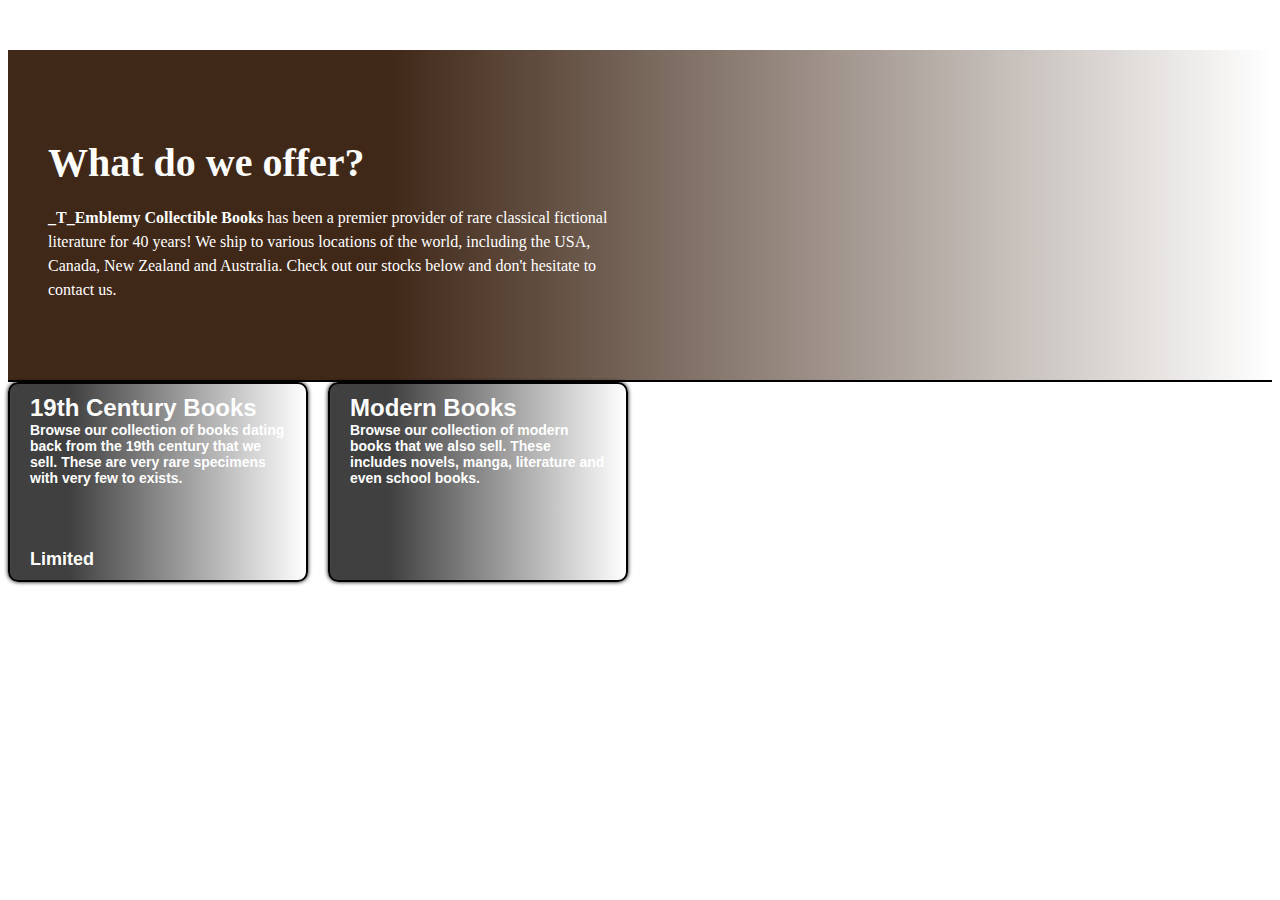
==== index.html @ ff2fe2c2 "Update index.html" ====
<html lang="en">
<head>
  <title>Home | T_Emblemy Collectible Books</title>
  <meta name="viewport" content="width=device-width, initial-scale=1.0">
  <link rel="stylesheet" href="/temblemy/assignment.css">
  <link rel="icon" href="/temblemy/images/logo.png" type="image/png">
  <style>
    .overview {
      display: flex;
      color: white;
      justify-content: space-between;
      align-items: center;
      margin-top: 50px;
      padding: 30px 40px 30px 40px;
      border-bottom: 2px solid black;
      background: linear-gradient(to right, RGBA(64, 40, 24, 256) 30%, rgba(64,40, 24, 0) 100%),
      url("/temblemy/images/bg1.png");
      background-size: cover;
      background-repeat: no-repeat;
      background-position: right;
    }

    .overview .content {
      max-width: 50%;
    }

    .overview h1 {
      font-size: 2.5rem;
      margin-bottom: 20px;
    }

    .overview p {
      font-size: 1.0rem;
      line-height: 1.5;
    }

    .categorychoice {
      display: flex;
      flex-wrap: wrap;
      gap: 20px;
    }
    
    .b1 {
      display: flex;
      flex-direction: column;
      justify-content: space-between;
      padding: 10px 20px;
      border: 2px solid #000;
      width: 300px;
      height: 200px;
      border-radius: 10px;
      cursor: pointer;
      font-size: 1rem;
      font-weight: bold;
      color: white;
      background: linear-gradient(to right, RGBA(64, 64, 64, 256) 20%, rgba(80, 52, 30, 0) 100%),
      url("/temblemy/images/bg2.png");
      background-size: cover;
      background-repeat: no-repeat;
      background-position: right;
      box-shadow: 0px 0px 4px black;
      transition: 0.1s;
    }
    .b1:hover {
      background: linear-gradient(to right, RGBA(128, 128, 128, 256) 20%, rgba(80, 52, 30, 0) 100%),
      url("/temblemy/images/bg2.png");
      background-size: cover;
      background-repeat: no-repeat;
      background-position: right;
      scale: 102.5%;
    }

    .b2 {
      display: flex;
      flex-direction: column;
      justify-content: space-between;
      padding: 10px 20px;
      border: 2px solid #000;
      width: 300px;
      height: 200px;
      border-radius: 10px;
      cursor: pointer;
      font-size: 1rem;
      font-weight: bold;
      color: white;
      background: linear-gradient(to right, RGBA(64, 64, 64, 256) 20%, rgba(80, 52, 30, 0) 100%),
      url("/temblemy/images/bg3.png");
      background-size: cover;
      background-repeat: no-repeat;
      background-position: right;
      box-shadow: 0px 0px 4px black;
      transition: 0.1s;
    }
    .b2:hover {
      background: linear-gradient(to right, RGBA(128, 128, 128, 256) 20%, rgba(80, 52, 30, 0) 100%),
      url("/temblemy/images/bg3.png");
      background-size: cover;
      background-repeat: no-repeat;
      background-position: right;
      scale: 102.5%;
    }
  </style>
</head>

<body>
<script src="/temblemy/loaders.js"></script>

<div id="header-container"></div>
<script>LoadHeader();</script>

<section class="overview" id="overview">
  <div class="content" id="content">
    <h1>What do we offer?</h1>
    <p>
      <b>_T_Emblemy Collectible Books</b> has been a premier provider of rare classical fictional literature for 40 years!
      We ship to various locations of the world, including the USA, Canada, New Zealand and Australia.
      Check out our stocks below and don't hesitate to contact us.
    </p>
  </div>
  <iframe id="video" width="480" height="270" aria-label="video iframe" title="url" class="YoutubeVideo" src="https://www.youtube.com/embed/6OQ5gkntrw0" frameborder="0" scrolling="no" allow="accelerometer; autoplay; encrypted-media; gyroscope; picture-in-picture;" allowfullscreen="" style="overflow: hidden;"></iframe>
</section>

<main>
  <section class="categorychoice">
    <a href="/temblemy/books1.html" style="text-decoration: none;">
      <button class="b1">
        <text style="font-size: 24px; font-weight: bold; text-align: left; align-self: flex-start; margin-bottom: auto;">
          19th Century Books<br>
          <text style="font-size: 14px;">
            Browse our collection of books dating back from the 19th century that we sell. These are very rare specimens
            with very few to exists.
          </text>
        </text>
        <text style="font-size: 18px; align-self: flex-start;">Limited</text>
      </button>
    </a>

    <a href="/temblemy/books2.html" style="text-decoration: none;">
      <button class="b2">
        <text style="font-size: 24px; font-weight: bold; text-align: left; align-self: flex-start; margin-bottom: auto;">
          Modern Books<br>
          <text style="font-size: 14px;">
            Browse our collection of modern books that we also sell. These includes novels, manga, literature and even
            school books.
          </text>
        </text>
      </button>
    </a>
  </section>
</main>
<script>
  function fixOrientation() {
    const overview = document.getElementById('overview');
    const overviewContent = document.getElementById('content');
    const video = document.getElementById('video');
    if (window.innerHeight > window.innerWidth) {
      overview.style.marginTop = 110 + "px";
      overview.style.flexDirection = 'column';
      overviewContent.style.maxWidth = '100%';
      video.style.width = (window.innerWidth - 90) + "px";
      video.style.height = ((window.innerWidth - 90) * 0.6) + "px";
      video.padding = "10px";
    } else {
      overview.style.marginTop = "50px";
      overview.style.flexDirection = 'row';
      overviewContent.style.maxWidth = '50%';
      video.style.width = "480px";
      video.style.height = "270px";
    }
  }
  window.onload = fixOrientation;
  window.addEventListener('resize', fixOrientation);
</script>

<div id="footer-container"></div>
<script>LoadFooter();</script>

</body>

</html>
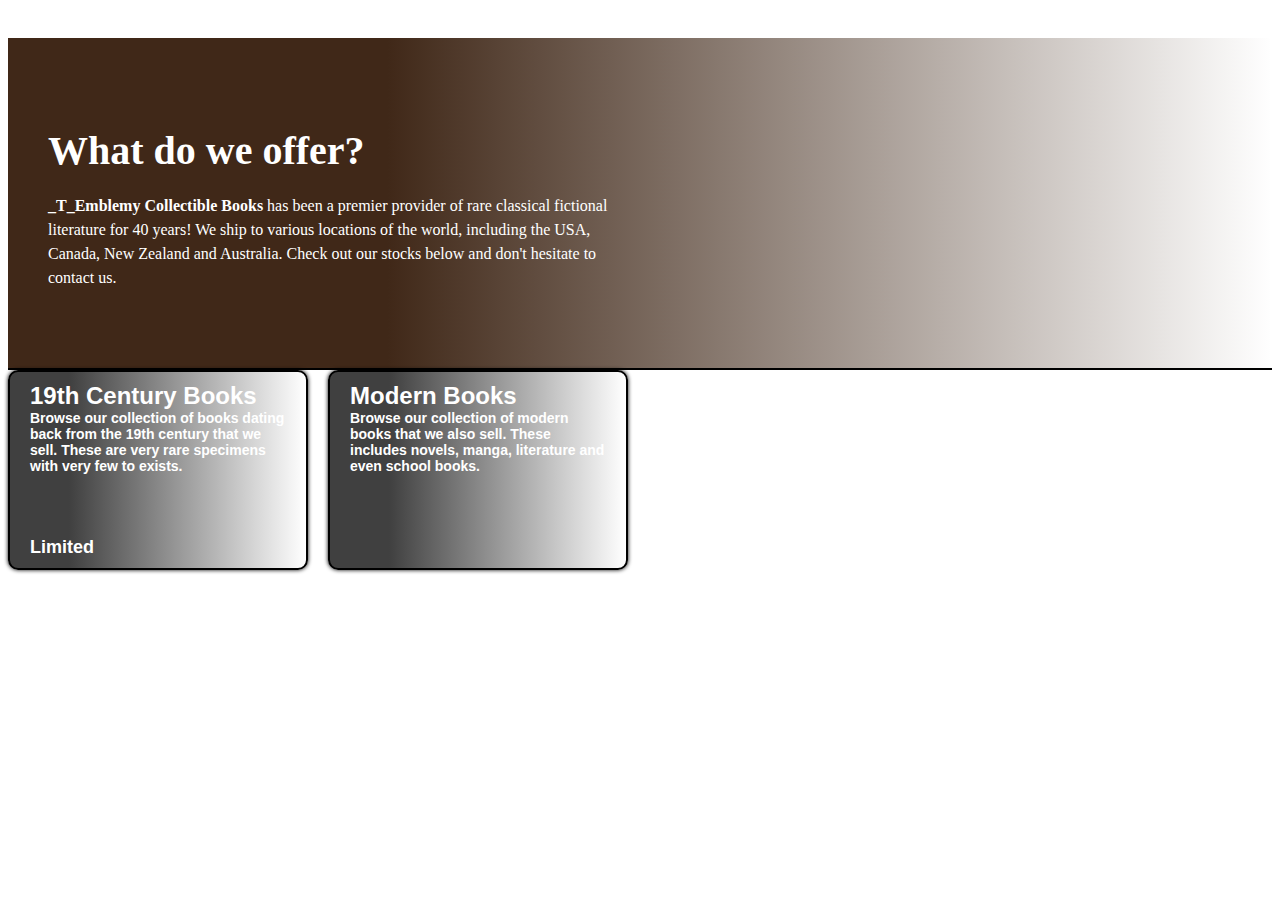
==== commit e6c448fe: "Update index.html" ====
--- a/index.html
+++ b/index.html
@@ -10,7 +10,7 @@
       color: white;
       justify-content: space-between;
       align-items: center;
-      margin-top: 50px;
+      margin-top: 3%;
       padding: 30px 40px 30px 40px;
       border-bottom: 2px solid black;
       background: linear-gradient(to right, RGBA(64, 40, 24, 256) 30%, rgba(64,40, 24, 0) 100%),
@@ -154,14 +154,12 @@
     const overviewContent = document.getElementById('content');
     const video = document.getElementById('video');
     if (window.innerHeight > window.innerWidth) {
-      overview.style.marginTop = 110 + "px";
       overview.style.flexDirection = 'column';
       overviewContent.style.maxWidth = '100%';
       video.style.width = (window.innerWidth - 90) + "px";
       video.style.height = ((window.innerWidth - 90) * 0.6) + "px";
       video.padding = "10px";
     } else {
-      overview.style.marginTop = "50px";
       overview.style.flexDirection = 'row';
       overviewContent.style.maxWidth = '50%';
       video.style.width = "480px";
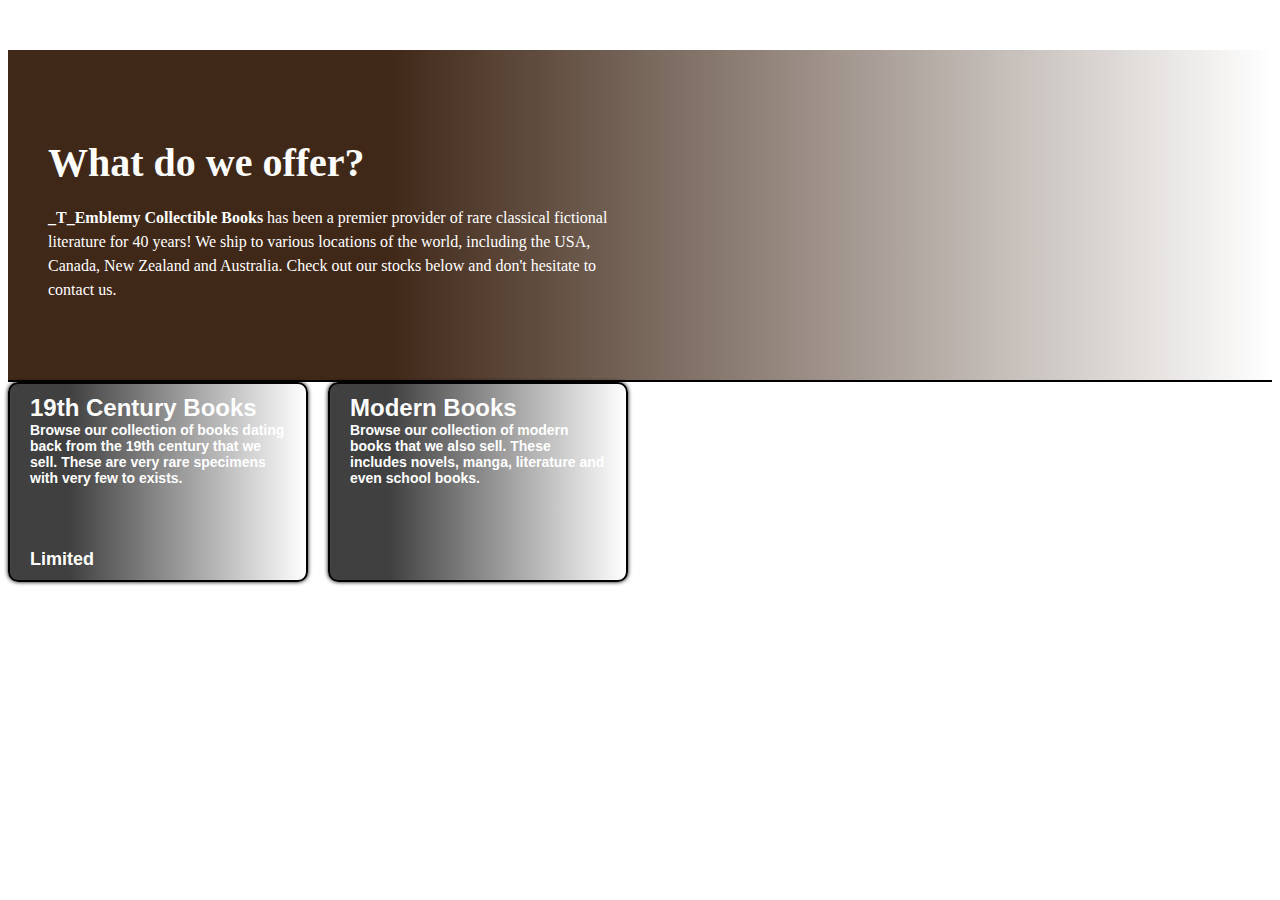
==== commit 4e80e4a8: "Update index.html" ====
--- a/index.html
+++ b/index.html
@@ -10,7 +10,7 @@
       color: white;
       justify-content: space-between;
       align-items: center;
-      margin-top: 3%;
+      margin-top: 50px;
       padding: 30px 40px 30px 40px;
       border-bottom: 2px solid black;
       background: linear-gradient(to right, RGBA(64, 40, 24, 256) 30%, rgba(64,40, 24, 0) 100%),
@@ -154,12 +154,14 @@
     const overviewContent = document.getElementById('content');
     const video = document.getElementById('video');
     if (window.innerHeight > window.innerWidth) {
+      overview.style.marginTop = 110 + "px";
       overview.style.flexDirection = 'column';
       overviewContent.style.maxWidth = '100%';
       video.style.width = (window.innerWidth - 90) + "px";
       video.style.height = ((window.innerWidth - 90) * 0.6) + "px";
       video.padding = "10px";
     } else {
+      overview.style.marginTop = "50px";
       overview.style.flexDirection = 'row';
       overviewContent.style.maxWidth = '50%';
       video.style.width = "480px";
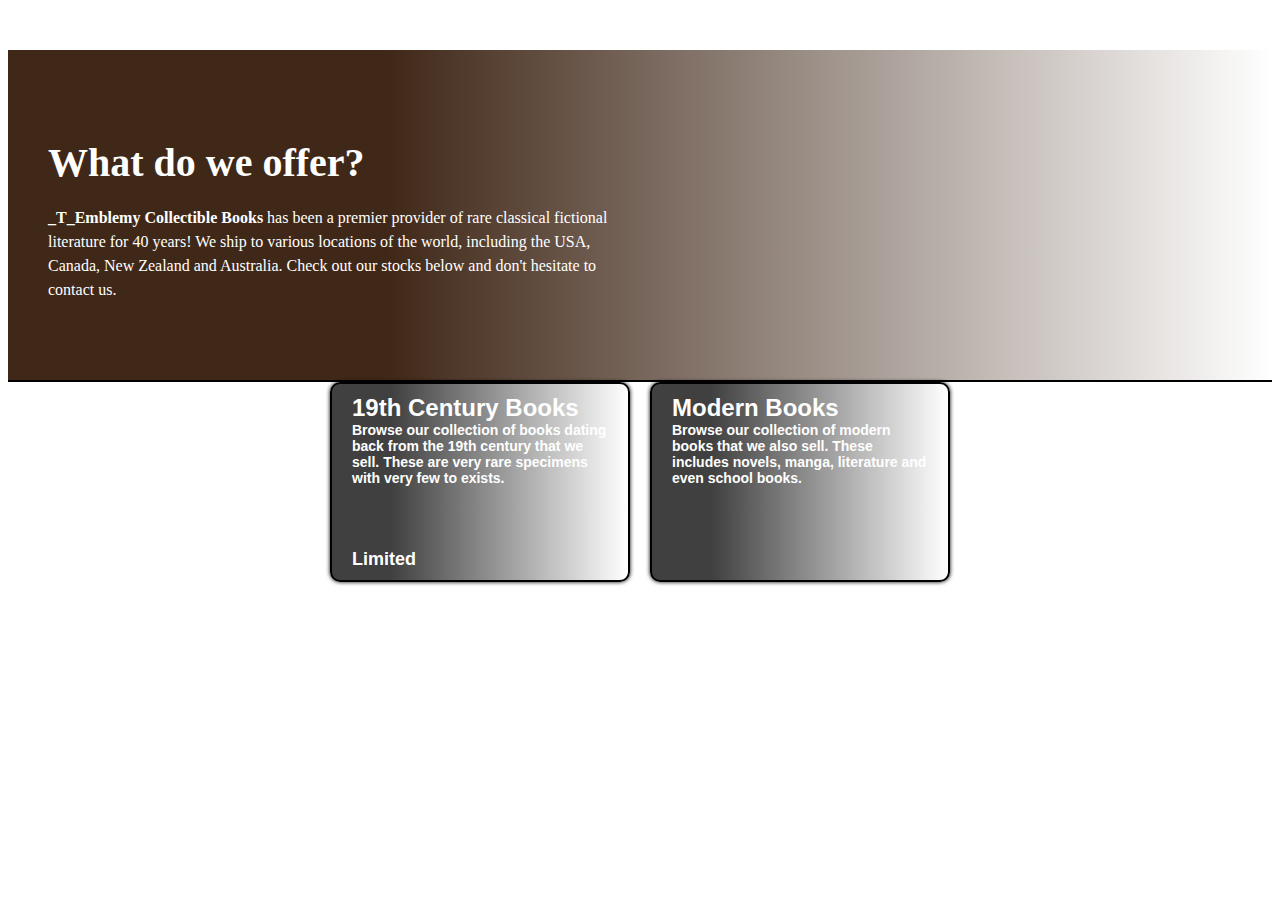
==== commit e11a07b6: "Update index.html" ====
--- a/index.html
+++ b/index.html
@@ -37,6 +37,7 @@
     .categorychoice {
       display: flex;
       flex-wrap: wrap;
+      justify-content: center;
       gap: 20px;
     }
     
